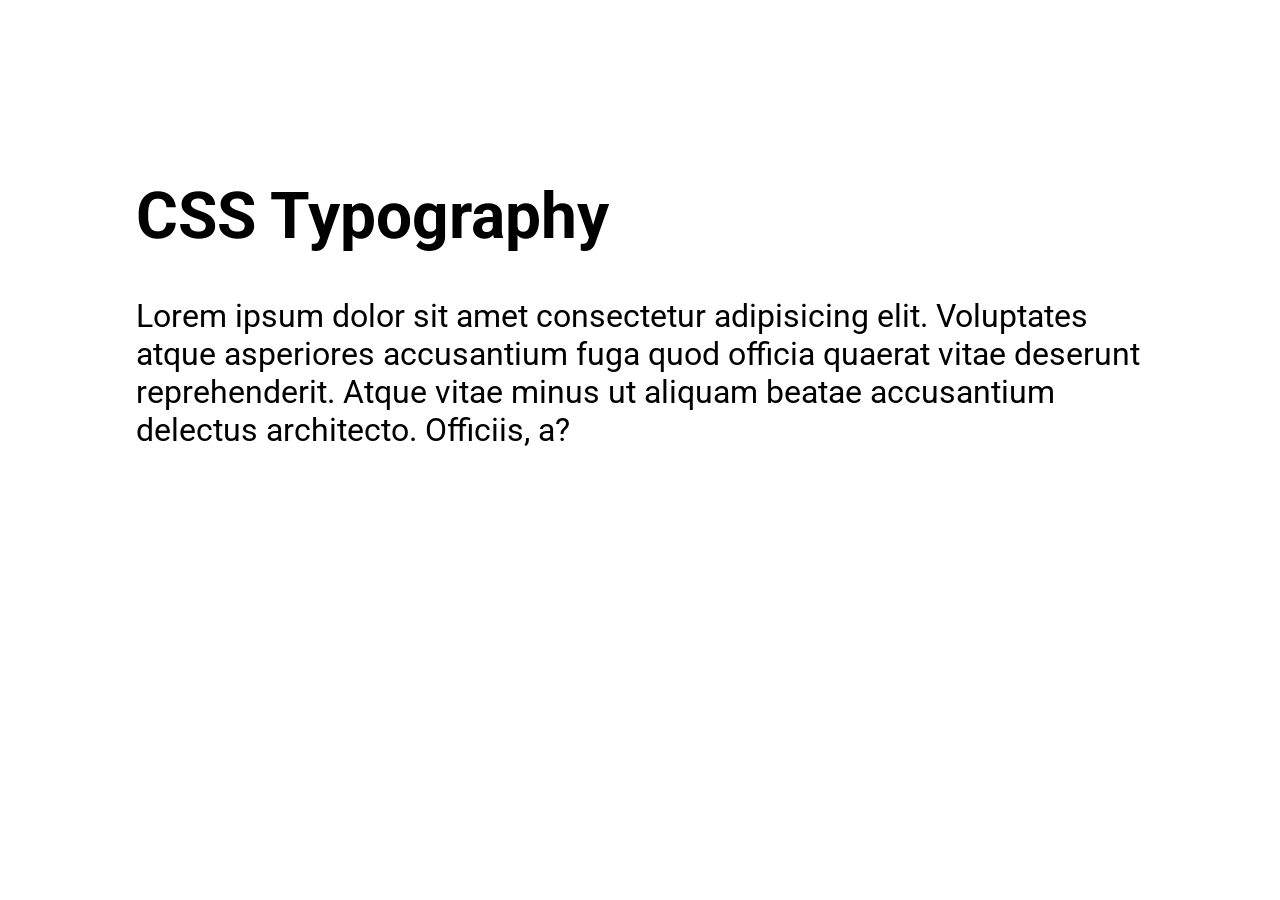
==== one.html @ b0277f54 "Created two new files and made some changes to these" ====
<!DOCTYPE html>
<html lang="en">

  <head>
    <meta charset="UTF-8">
    <meta name="viewport" content="width=device-width, initial-scale=1.0">
    <title>Document</title>
    <link rel="stylesheet" href="CSS/one.css">
  </head>

  <body>
    <header>
      <h1>
        CSS Typography
      </h1>
    </header>
    <main>
      <p>Lorem ipsum dolor sit amet consectetur adipisicing elit. Voluptates atque asperiores accusantium fuga quod
        officia quaerat vitae deserunt reprehenderit. Atque vitae minus ut aliquam beatae accusantium delectus
        architecto.
        Officiis, a?</p>

      <!--  <form>
        <label for="name">Name:</label>
        <input id="name" type="text" placeholder="Your Name" />
        <button>Submit</button>
      </form>
     -->
    </main>
  </body>

</html>
---- CSS/one.css ----
@import url('https://fonts.googleapis.com/css2?family=Roboto:ital,wght@0,100..900;1,100..900&display=swap');
/*

Typography is the way that text
 is arranged and presented

 */

 body {
  padding: 10%;
  font-size: 2rem;
  font-family:'Roboto', sans-serif ;
 }

/*  input, button {
  font: inherit;
 } */

a {
  color:hsl(207, 44%, 49%);
}

a:visited {
  color: hsl(207, 44%, 49%);      
}

a:hover, a:focus {
  color: hsl(189, 44%, 49%, 0.5);
  background: gold;
}

a:active {
    color:red;
}
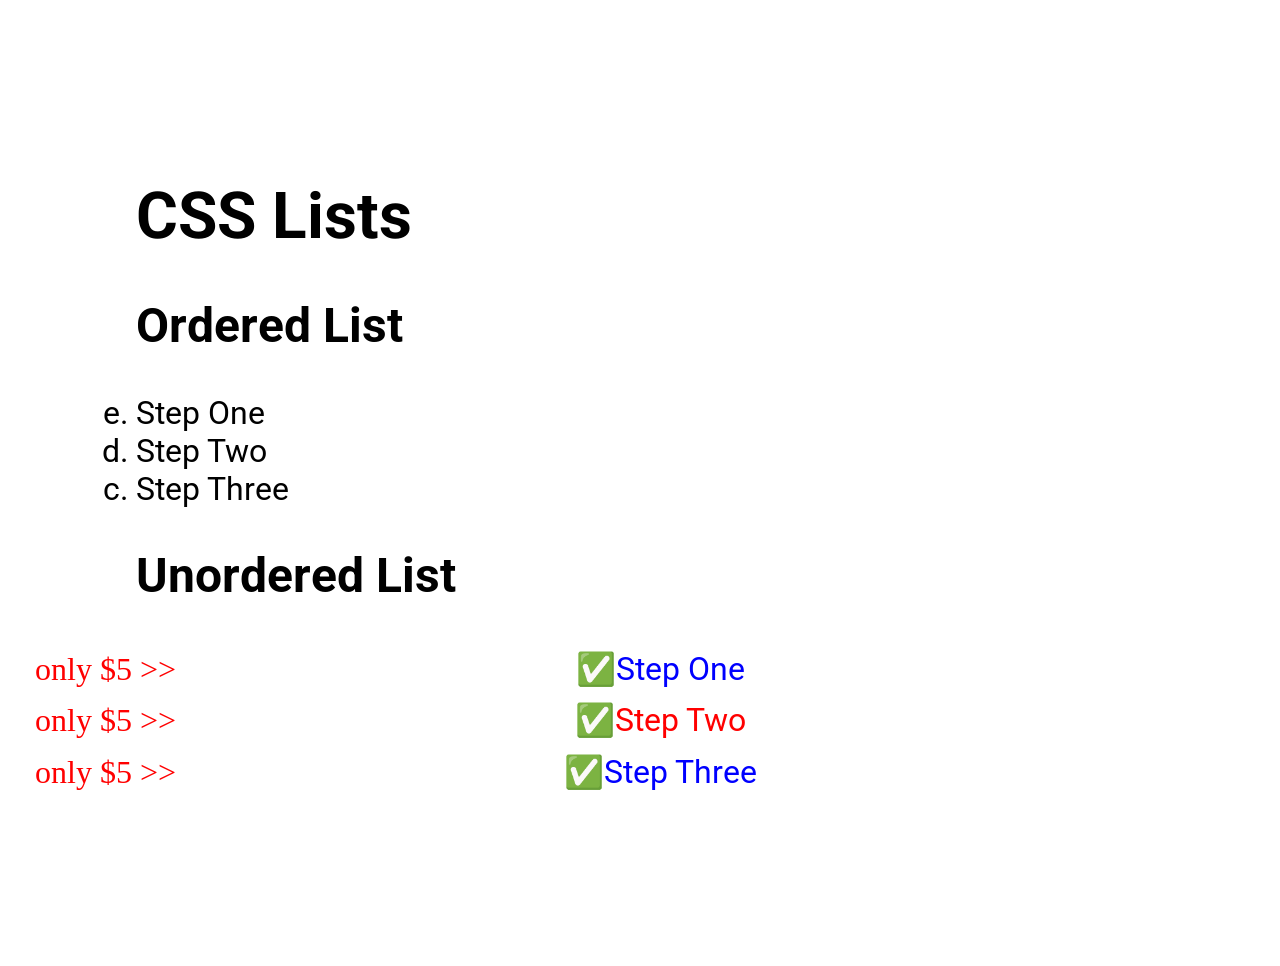
==== commit 5aa4b551: "made a few changes to these file and created a new img folder" ====
--- a/one.html
+++ b/one.html
@@ -11,14 +11,26 @@
   <body>
     <header>
       <h1>
-        CSS Typography
+        CSS Lists
       </h1>
     </header>
     <main>
-      <p>Lorem ipsum dolor sit amet consectetur adipisicing elit. Voluptates atque asperiores accusantium fuga quod
-        officia quaerat vitae deserunt reprehenderit. Atque vitae minus ut aliquam beatae accusantium delectus
-        architecto.
-        Officiis, a?</p>
+      <article>
+        <h2>Ordered List</h2>
+        <ol start="5" reversed>
+          <li>Step One</li>
+          <li>Step Two</li>
+          <li>Step Three</li>
+        </ol>
+      </article>
+      <article>
+        <h2>Unordered List</h2>
+        <ul>
+          <li>&#9989;Step One</li>
+          <li>&#9989;Step Two</li>
+          <li>&#9989;Step Three</li>
+        </ul>
+      </article>
 
       <!--  <form>
         <label for="name">Name:</label>
--- a/CSS/one.css
+++ b/CSS/one.css
@@ -10,6 +10,30 @@
   padding: 10%;
   font-size: 2rem;
   font-family:'Roboto', sans-serif ;
+ }
+
+ ol {
+  list-style-type: lower-alpha;
+  padding: 0;
+ }
+
+ ul {
+  list-style-type: disc;
+  list-style-position: outside;
+  text-align: center;
+  color:blue;
+  line-height: 1.6;
+ }
+
+ ul li:nth-child(even) {
+  color:red;
+ }
+
+ ul ::marker {
+  color:red;
+  font-family: fantasy;
+  font-size: 1em;
+  content: "only $5 >>";
  }
 
 /*  input, button {
